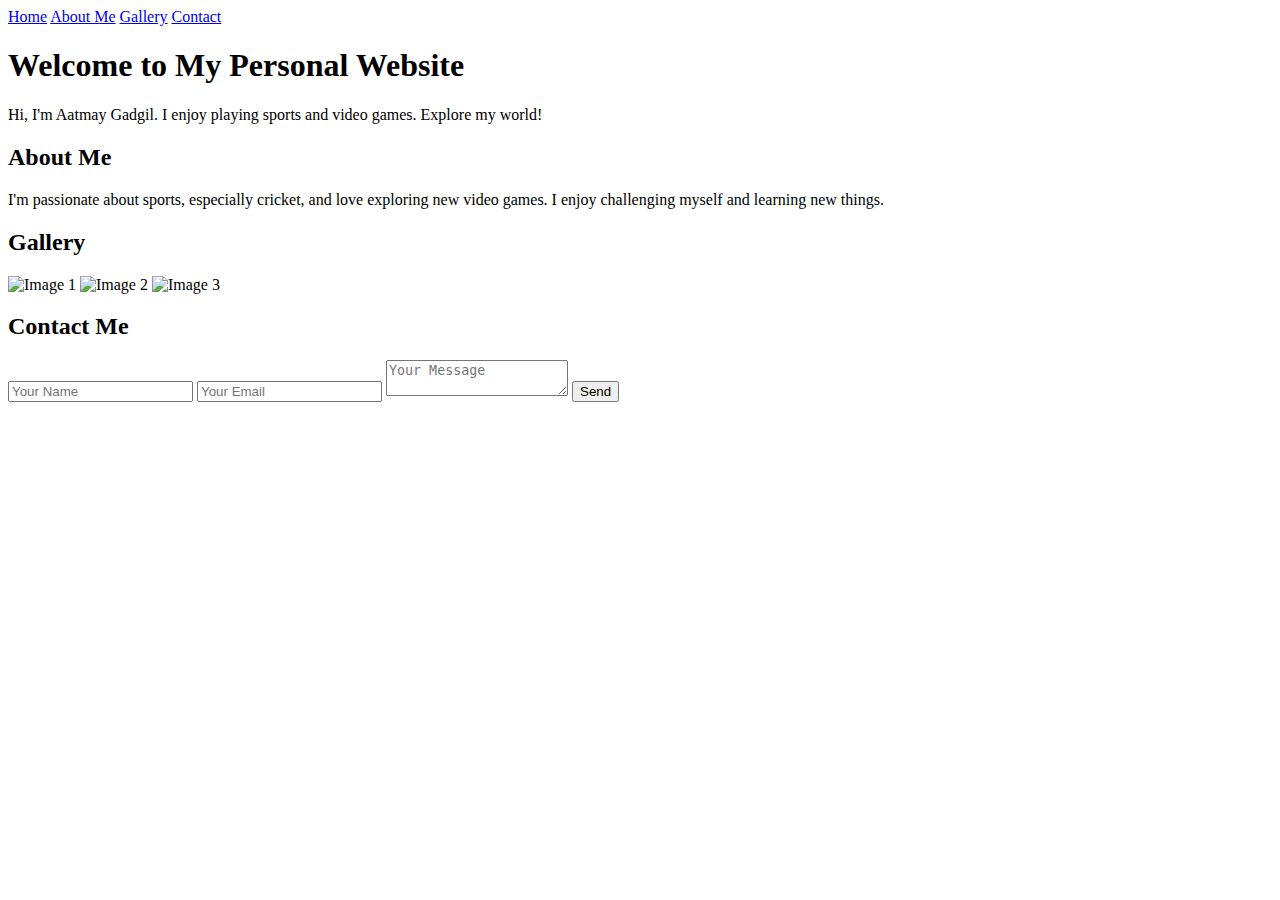
==== docs/index.html @ 1842b9d5 "Create index.html" ====
<!DOCTYPE html>
<html lang="en">
<head>
    <meta charset="UTF-8">
    <meta name="viewport" content="width=device-width, initial-scale=1.0">
    <title>My Personal Website</title>
    <link href="styles.css" rel="stylesheet"> <!-- Linking to styles.css -->
</head>
<body>

    <!-- Navigation Bar -->
    <nav>
        <a href="#home">Home</a>
        <a href="#about">About Me</a>
        <a href="#gallery">Gallery</a>
        <a href="#contact">Contact</a>
    </nav>

    <!-- Home Section -->
    <section id="home">
        <h1>Welcome to My Personal Website</h1>
        <p>Hi, I'm Aatmay Gadgil. I enjoy playing sports and video games. Explore my world!</p>
    </section>

    <!-- About Me Section -->
    <section id="about">
        <h2>About Me</h2>
        <p>I'm passionate about sports, especially cricket, and love exploring new video games. I enjoy challenging myself and learning new things.</p>
    </section>

    <!-- Gallery Section -->
    <section id="gallery">
        <h2>Gallery</h2>
        <div class="grid">
            <img src="https://via.placeholder.com/400" alt="Image 1">
            <img src="https://via.placeholder.com/400" alt="Image 2">
            <img src="https://via.placeholder.com/400" alt="Image 3">
        </div>
    </section>

    <!-- Contact Section -->
    <section id="contact">
        <h2>Contact Me</h2>
        <form>
            <input type="text" placeholder="Your Name" required>
            <input type="email" placeholder="Your Email" required>
            <textarea placeholder="Your Message" required></textarea>
            <button type="submit">Send</button>
        </form>
    </section>

</body>
</html>
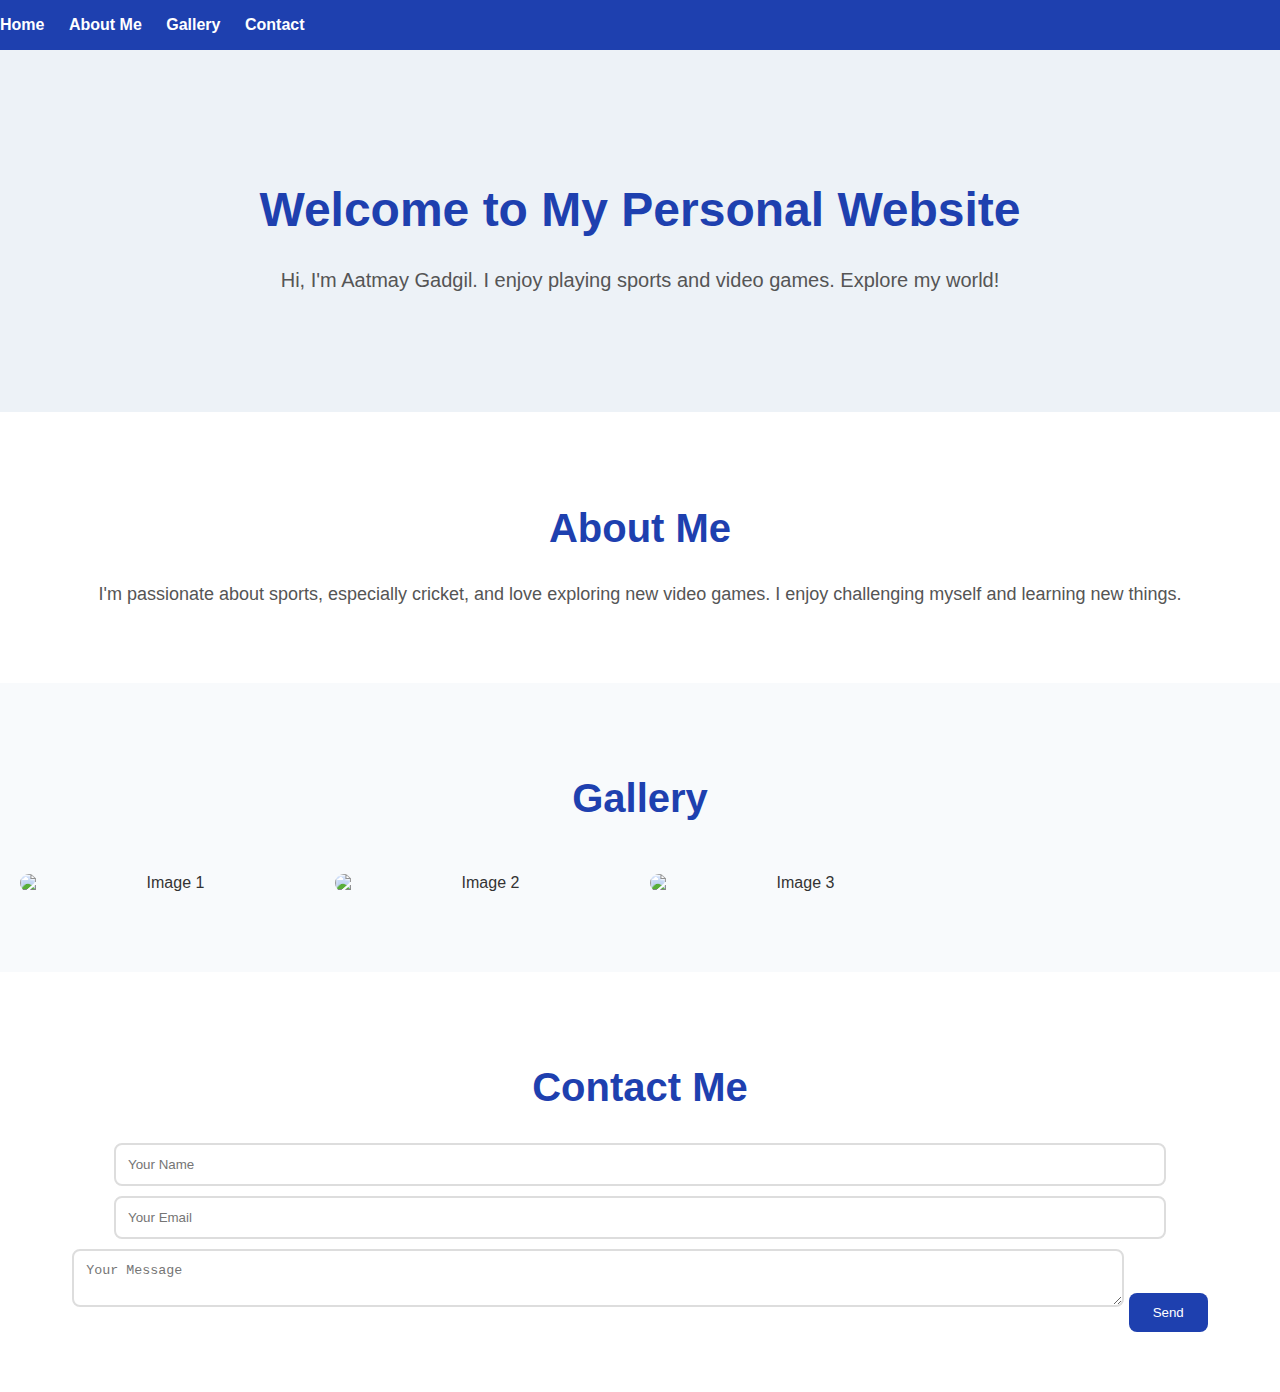
==== commit 1f22637a: "Add files via upload" ====
--- a/docs/index.html
+++ b/docs/index.html
@@ -1,53 +1,53 @@
-<!DOCTYPE html>
-<html lang="en">
-<head>
-    <meta charset="UTF-8">
-    <meta name="viewport" content="width=device-width, initial-scale=1.0">
-    <title>My Personal Website</title>
-    <link href="styles.css" rel="stylesheet"> <!-- Linking to styles.css -->
-</head>
-<body>
-
-    <!-- Navigation Bar -->
-    <nav>
-        <a href="#home">Home</a>
-        <a href="#about">About Me</a>
-        <a href="#gallery">Gallery</a>
-        <a href="#contact">Contact</a>
-    </nav>
-
-    <!-- Home Section -->
-    <section id="home">
-        <h1>Welcome to My Personal Website</h1>
-        <p>Hi, I'm Aatmay Gadgil. I enjoy playing sports and video games. Explore my world!</p>
-    </section>
-
-    <!-- About Me Section -->
-    <section id="about">
-        <h2>About Me</h2>
-        <p>I'm passionate about sports, especially cricket, and love exploring new video games. I enjoy challenging myself and learning new things.</p>
-    </section>
-
-    <!-- Gallery Section -->
-    <section id="gallery">
-        <h2>Gallery</h2>
-        <div class="grid">
-            <img src="https://via.placeholder.com/400" alt="Image 1">
-            <img src="https://via.placeholder.com/400" alt="Image 2">
-            <img src="https://via.placeholder.com/400" alt="Image 3">
-        </div>
-    </section>
-
-    <!-- Contact Section -->
-    <section id="contact">
-        <h2>Contact Me</h2>
-        <form>
-            <input type="text" placeholder="Your Name" required>
-            <input type="email" placeholder="Your Email" required>
-            <textarea placeholder="Your Message" required></textarea>
-            <button type="submit">Send</button>
-        </form>
-    </section>
-
-</body>
-</html>
+<!DOCTYPE html>
+<html lang="en">
+<head>
+    <meta charset="UTF-8">
+    <meta name="viewport" content="width=device-width, initial-scale=1.0">
+    <title>My Personal Website</title>
+    <link href="styles.css" rel="stylesheet"> <!-- Linking to styles.css -->
+</head>
+<body>
+
+    <!-- Navigation Bar -->
+    <nav>
+        <a href="#home">Home</a>
+        <a href="#about">About Me</a>
+        <a href="#gallery">Gallery</a>
+        <a href="#contact">Contact</a>
+    </nav>
+
+    <!-- Home Section -->
+    <section id="home">
+        <h1>Welcome to My Personal Website</h1>
+        <p>Hi, I'm Aatmay Gadgil. I enjoy playing sports and video games. Explore my world!</p>
+    </section>
+
+    <!-- About Me Section -->
+    <section id="about">
+        <h2>About Me</h2>
+        <p>I'm passionate about sports, especially cricket, and love exploring new video games. I enjoy challenging myself and learning new things.</p>
+    </section>
+
+    <!-- Gallery Section -->
+    <section id="gallery">
+        <h2>Gallery</h2>
+        <div class="grid">
+            <img src="https://via.placeholder.com/400" alt="Image 1">
+            <img src="https://via.placeholder.com/400" alt="Image 2">
+            <img src="https://via.placeholder.com/400" alt="Image 3">
+        </div>
+    </section>
+
+    <!-- Contact Section -->
+    <section id="contact">
+        <h2>Contact Me</h2>
+        <form>
+            <input type="text" placeholder="Your Name" required>
+            <input type="email" placeholder="Your Email" required>
+            <textarea placeholder="Your Message" required></textarea>
+            <button type="submit">Send</button>
+        </form>
+    </section>
+
+</body>
+</html>
--- a/docs/styles.css
+++ b/docs/styles.css
@@ -0,0 +1,125 @@
+/* styles.css */
+
+/* Global Styles */
+body {
+    font-family: 'Arial', sans-serif;
+    margin: 0;
+    padding: 0;
+    background-color: #f0f4f8;
+    color: #333;
+}
+
+/* Navigation Bar */
+nav {
+    background-color: #1e40af; /* Blue background */
+    color: white;
+    padding: 16px 0;
+}
+
+nav a {
+    color: white;
+    text-decoration: none;
+    margin-right: 20px;
+    font-weight: bold;
+}
+
+nav a:hover {
+    text-decoration: underline;
+}
+
+/* Home Section */
+#home {
+    background-color: #edf2f7;
+    text-align: center;
+    padding: 100px 0;
+}
+
+#home h1 {
+    font-size: 3rem;
+    color: #1e40af;
+}
+
+#home p {
+    font-size: 1.25rem;
+    color: #555;
+}
+
+/* About Me Section */
+#about {
+    background-color: white;
+    padding: 60px 0;
+    text-align: center;
+}
+
+#about h2 {
+    font-size: 2.5rem;
+    color: #1e40af;
+}
+
+#about p {
+    font-size: 1.125rem;
+    color: #555;
+}
+
+/* Gallery Section */
+#gallery {
+    background-color: #f8fafc;
+    padding: 60px 0;
+    text-align: center;
+}
+
+#gallery h2 {
+    font-size: 2.5rem;
+    color: #1e40af;
+}
+
+.grid {
+    display: grid;
+    grid-template-columns: repeat(auto-fill, minmax(250px, 1fr));
+    gap: 20px;
+    padding: 20px;
+}
+
+.grid img {
+    width: 100%;
+    height: auto;
+    border-radius: 10px;
+    transition: transform 0.3s;
+}
+
+.grid img:hover {
+    transform: scale(1.05);
+}
+
+/* Contact Section */
+#contact {
+    background-color: white;
+    padding: 60px 0;
+    text-align: center;
+}
+
+#contact h2 {
+    font-size: 2.5rem;
+    color: #1e40af;
+}
+
+input, textarea {
+    width: 80%;
+    padding: 12px;
+    margin-bottom: 10px;
+    border: 2px solid #ddd;
+    border-radius: 8px;
+}
+
+button {
+    background-color: #1e40af;
+    color: white;
+    padding: 12px 24px;
+    border: none;
+    border-radius: 8px;
+    cursor: pointer;
+}
+
+button:hover {
+    background-color: #2563eb;
+}
